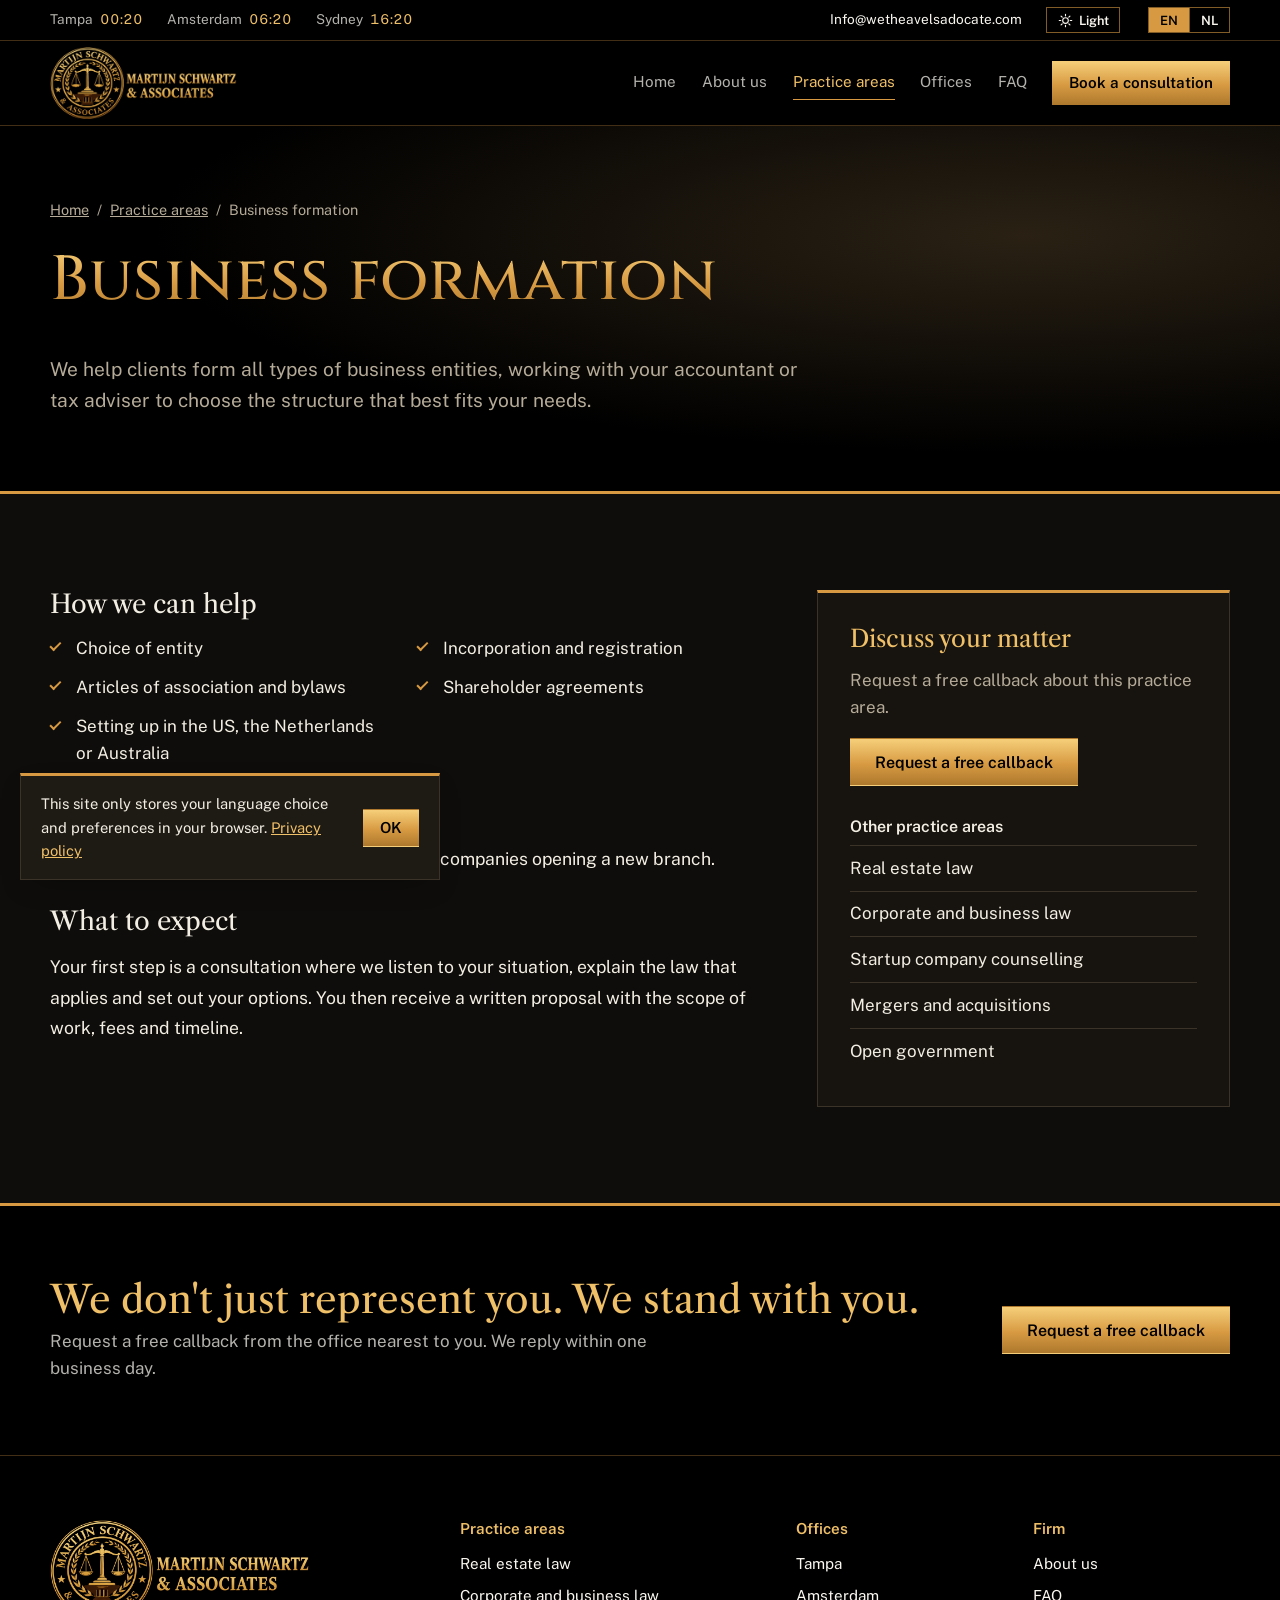
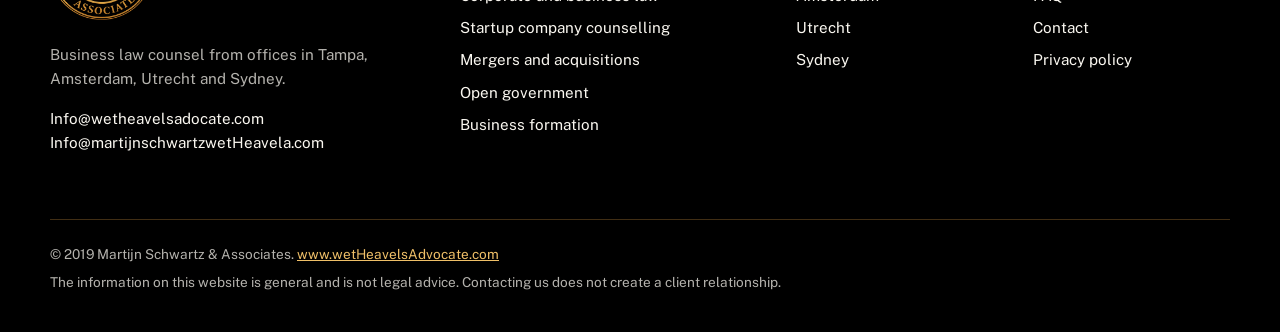
==== business-formation.html @ 4ee85efc "Add files via upload" ====
<!DOCTYPE html>
<html lang="en" data-title-en="Business formation | Martijn Schwartz &amp; Associates" data-title-nl="Oprichting van ondernemingen | Martijn Schwartz &amp; Associates">
<head>
  <meta charset="UTF-8">
  <meta name="viewport" content="width=device-width, initial-scale=1">
  <title>Business formation | Martijn Schwartz &amp; Associates</title>
  <meta name="description" content="Choosing and setting up the right type of business entity.">
  <link rel="icon" href="favicon.png" type="image/png">
  <link rel="preconnect" href="https://fonts.googleapis.com">
  <link rel="preconnect" href="https://fonts.gstatic.com" crossorigin>
  <link href="https://fonts.googleapis.com/css2?family=Cinzel:wght@500;600&family=Libre+Caslon+Text:ital,wght@0,400;0,700;1,400&family=Public+Sans:wght@400;500;600&display=swap" rel="stylesheet">
  <link rel="stylesheet" href="styles.css">
  <script>try{var th=localStorage.getItem("msa-theme");document.documentElement.setAttribute("data-theme",th==="light"?"light":"dark");}catch(e){document.documentElement.setAttribute("data-theme","dark");}</script>
</head>
<body>
<a class="skip-link" href="#main" data-nl="Naar de inhoud">Skip to content</a>
<div class="topbar">
  <div class="wrap topbar-inner">
    <span class="tb-clock">Tampa <span class="tb-time" data-tz="America/New_York"></span></span>
    <span class="tb-clock">Amsterdam <span class="tb-time" data-tz="Europe/Amsterdam"></span></span>
    <span class="tb-clock">Sydney <span class="tb-time" data-tz="Australia/Sydney"></span></span>
    <a href="mailto:Info@wetheavelsadocate.com" class="tb-mail">Info@wetheavelsadocate.com</a>
    <button type="button" class="theme-toggle" aria-pressed="false" data-nl-aria="Lichte of donkere weergave" aria-label="Light or dark theme">
      <svg class="ic-sun" viewBox="0 0 24 24" aria-hidden="true"><circle cx="12" cy="12" r="4.5"/><path d="M12 2v2.5M12 19.5V22M2 12h2.5M19.5 12H22M4.9 4.9l1.8 1.8M17.3 17.3l1.8 1.8M4.9 19.1l1.8-1.8M17.3 6.7l1.8-1.8"/></svg>
      <svg class="ic-moon" viewBox="0 0 24 24" aria-hidden="true"><path d="M20 14.5A8 8 0 1 1 9.5 4a6.5 6.5 0 0 0 10.5 10.5z"/></svg>
      <span class="theme-label">Light</span>
    </button>
    <div class="lang-switch" role="group" aria-label="Language / Taal">
      <button type="button" data-lang="en" aria-pressed="true" lang="en">EN</button>
      <button type="button" data-lang="nl" aria-pressed="false" lang="nl">NL</button>
    </div>
  </div>
</div>
<header class="site-header">
  <div class="wrap header-inner">
    <a href="index.html" class="brand" aria-label="Martijn Schwartz &amp; Associates, home">
      <img src="logo.png" alt="Martijn Schwartz &amp; Associates" width="900" height="346">
    </a>
    <button class="nav-toggle" aria-expanded="false" aria-controls="site-nav" data-nl="Menu">Menu</button>
    <nav id="site-nav" class="site-nav" aria-label="Main">
      <a href="index.html" data-nl="Home">Home</a><a href="about.html" data-nl="Over ons">About us</a><a href="practice-areas.html" aria-current="page" data-nl="Rechtsgebieden">Practice areas</a><a href="offices.html" data-nl="Kantoren">Offices</a><a href="faq.html" data-nl="Veelgestelde vragen">FAQ</a>
      <a href="contact.html" class="nav-cta" data-nl="Afspraak maken">Book a consultation</a>
    </nav>
  </div>
</header>
<main id="main">
<section class="page-hero">
  <div class="wrap">
    <nav class="crumbs" aria-label="Breadcrumb"><a href="index.html" data-nl="Home">Home</a><span aria-hidden="true">/</span><a href="practice-areas.html" data-nl="Rechtsgebieden">Practice areas</a><span aria-hidden="true">/</span><span aria-current="page" data-nl="Oprichting van ondernemingen">Business formation</span></nav>
    <h1 data-nl="Oprichting van ondernemingen">Business formation</h1>
    <p class="hero-lead" data-nl="Wij helpen bij het oprichten van alle soorten rechtsvormen en werken samen met uw accountant of belastingadviseur om de structuur te kiezen die het best bij u past.">We help clients form all types of business entities, working with your accountant or tax adviser to choose the structure that best fits your needs.</p>
  </div>
</section>

<section class="section">
  <div class="wrap detail-grid">
    <div class="prose">
      <h2 data-nl="Waarmee wij helpen">How we can help</h2>
      <ul class="check-list"><li><span data-nl="Keuze van de rechtsvorm">Choice of entity</span></li><li><span data-nl="Oprichting en inschrijving">Incorporation and registration</span></li><li><span data-nl="Statuten en reglementen">Articles of association and bylaws</span></li><li><span data-nl="Aandeelhoudersovereenkomsten">Shareholder agreements</span></li><li><span data-nl="Vestiging in de VS, Nederland of Australië">Setting up in the US, the Netherlands or Australia</span></li></ul>
      <h2 data-nl="Voor wie wij werken">Who we act for</h2>
      <p data-nl="Ondernemers, groeiende bedrijven en buitenlandse ondernemingen die een vestiging openen.">Entrepreneurs, growing businesses and foreign companies opening a new branch.</p>
      <h2 data-nl="Wat u kunt verwachten">What to expect</h2>
      <p data-nl="De eerste stap is een kennismakingsgesprek waarin wij naar uw situatie luisteren, de toepasselijke regels uitleggen en uw mogelijkheden schetsen. Daarna ontvangt u een schriftelijk voorstel met de werkzaamheden, het honorarium en de planning.">Your first step is a consultation where we listen to your situation, explain the law that applies and set out your options. You then receive a written proposal with the scope of work, fees and timeline.</p>
    </div>
    <aside class="side-card">
      <h2 data-nl="Bespreek uw zaak">Discuss your matter</h2>
      <p data-nl="Vraag een gratis terugbelverzoek aan over dit rechtsgebied.">Request a free callback about this practice area.</p>
      <a href="contact.html?area=business-formation" class="btn btn-gold" data-nl="Gratis terugbelverzoek">Request a free callback</a>
      <h3 data-nl="Andere rechtsgebieden">Other practice areas</h3>
      <ul class="side-links"><li><a href="real-estate.html" data-nl="Vastgoedrecht">Real estate law</a></li><li><a href="corporate-business.html" data-nl="Ondernemingsrecht">Corporate and business law</a></li><li><a href="startup-counseling.html" data-nl="Advies voor startups">Startup company counselling</a></li><li><a href="mergers-acquisitions.html" data-nl="Fusies en overnames">Mergers and acquisitions</a></li><li><a href="open-government.html" data-nl="Openbaarheid van bestuur">Open government</a></li></ul>
    </aside>
  </div>
</section>
<section class="cta-band">
  <div class="wrap cta-inner">
    <div>
      <h2 data-nl="Wij vertegenwoordigen u niet alleen. Wij staan naast u.">We don't just represent you. We stand with you.</h2>
      <p data-nl="Vraag een gratis terugbelverzoek aan bij het kantoor bij u in de buurt. Wij reageren binnen één werkdag.">Request a free callback from the office nearest to you. We reply within one business day.</p>
    </div>
    <a href="contact.html" class="btn btn-gold" data-nl="Gratis terugbelverzoek">Request a free callback</a>
  </div>
</section>
</main>
<footer class="site-footer">
  <div class="wrap footer-grid">
    <div class="footer-brand">
      <a href="index.html"><img src="logo.png" alt="Martijn Schwartz &amp; Associates" width="900" height="346" loading="lazy"></a>
      <p data-nl="Juridisch advies voor ondernemers vanuit kantoren in Tampa, Amsterdam, Utrecht en Sydney.">Business law counsel from offices in Tampa, Amsterdam, Utrecht and Sydney.</p>
      <p><a href="mailto:Info@wetheavelsadocate.com">Info@wetheavelsadocate.com</a><br><a href="mailto:Info@martijnschwartzwetHeavela.com">Info@martijnschwartzwetHeavela.com</a></p>
    </div>
    <div>
      <h2 class="footer-h" data-nl="Rechtsgebieden">Practice areas</h2>
      <ul><li><a href="real-estate.html" data-nl="Vastgoedrecht">Real estate law</a></li><li><a href="corporate-business.html" data-nl="Ondernemingsrecht">Corporate and business law</a></li><li><a href="startup-counseling.html" data-nl="Advies voor startups">Startup company counselling</a></li><li><a href="mergers-acquisitions.html" data-nl="Fusies en overnames">Mergers and acquisitions</a></li><li><a href="open-government.html" data-nl="Openbaarheid van bestuur">Open government</a></li><li><a href="business-formation.html" data-nl="Oprichting van ondernemingen">Business formation</a></li></ul>
    </div>
    <div>
      <h2 class="footer-h" data-nl="Kantoren">Offices</h2>
      <ul><li><a href="offices.html#tampa">Tampa</a></li><li><a href="offices.html#amsterdam">Amsterdam</a></li><li><a href="offices.html#utrecht">Utrecht</a></li><li><a href="offices.html#sydney">Sydney</a></li></ul>
    </div>
    <div>
      <h2 class="footer-h" data-nl="Kantoor">Firm</h2>
      <ul>
        <li><a href="about.html" data-nl="Over ons">About us</a></li>
        <li><a href="faq.html" data-nl="Veelgestelde vragen">FAQ</a></li>
        <li><a href="contact.html" data-nl="Contact">Contact</a></li>
        <li><a href="privacy.html" data-nl="Privacybeleid">Privacy policy</a></li>
      </ul>
    </div>
  </div>
  <div class="wrap footer-base">
    <p>&copy; 2019 Martijn Schwartz &amp; Associates. <a href="https://www.wetHeavelsAdvocate.com">www.wetHeavelsAdvocate.com</a></p>
    <p data-nl="De informatie op deze website is algemeen van aard en geen juridisch advies. Contact met ons opnemen schept nog geen cliëntrelatie.">The information on this website is general and is not legal advice. Contacting us does not create a client relationship.</p>
  </div>
</footer>
<button class="to-top" aria-label="Back to top" data-nl-aria="Terug naar boven" hidden>&uarr;</button>
<div class="cookie" role="region" aria-label="Cookie notice" hidden>
  <p><span data-nl="Deze site bewaart alleen uw taalkeuze en voorkeuren in uw browser.">This site only stores your language choice and preferences in your browser.</span> <a href="privacy.html" data-nl="Privacybeleid">Privacy policy</a></p>
  <button class="btn btn-gold btn-small" data-cookie-ok>OK</button>
</div>
<script src="script.js"></script>
</body>
</html>
---- styles.css ----
/* Martijn Schwartz & Associates - styles (colours taken from the firm's logo) */
:root {
  --black: #000000;
  --coal: #14120e;
  --coal-2: #221e17;
  --gold: #d79a42;
  --gold-light: #f0c068;
  --gold-deep: #ad782d;
  --ivory: #faf7f0;
  --sand: #f1ebdf;
  --line: #e2d9c7;
  --ink: #1c1a16;
  --muted: #625b4f;
  --error: #b3382c;
  --gold-grad: linear-gradient(180deg, #f6cf7a 0%, #d79a42 55%, #ad782d 100%);
  --display: "Cinzel", "Trajan Pro", Georgia, serif;
  --serif: "Libre Caslon Text", Georgia, "Times New Roman", serif;
  --sans: "Public Sans", "Helvetica Neue", Arial, sans-serif;
  --wrap: 1180px;
}

/* ---------- THEMES ----------
   Dark is the default. The sun/moon button switches to light.
   Change colours for each theme here. */
:root, [data-theme="dark"] {
  --bg: #0e0d0b;
  --bg-alt: #17140f;
  --surface: #1e1a14;
  --surface-hover: #262118;
  --text: #f3eee3;
  --text-muted: #b5ab98;
  --border: #3b3328;
  --chrome: #000000;
  --chrome-text: #faf7f0;
  --chrome-muted: rgba(250,247,240,0.72);
  --chrome-border: rgba(215,154,66,0.3);
  --link: #f0c068;
  --heading-accent: #f0c068;
  --title-grad: linear-gradient(180deg, #f6cf7a 0%, #d79a42 55%, #ad782d 100%);
  --hero-bg: radial-gradient(ellipse at 80% 30%, #2a2114 0%, #000 60%);
  --shadow: 0 18px 40px -20px rgba(0,0,0,0.9);
  color-scheme: dark;
}
[data-theme="light"] {
  --bg: #ffffff;
  --bg-alt: #f7f3eb;
  --surface: #ffffff;
  --surface-hover: #fbf7ef;
  --text: #1c1a16;
  --text-muted: #5f584c;
  --border: #e5ddcc;
  --chrome: #ffffff;
  --chrome-text: #1c1a16;
  --chrome-muted: #5f584c;
  --chrome-border: #e5ddcc;
  --link: #94641f;
  --heading-accent: #94641f;
  --title-grad: linear-gradient(180deg, #c78a32 0%, #a8742a 50%, #7c5419 100%);
  --hero-bg: radial-gradient(ellipse at 80% 30%, #fbf1de 0%, #ffffff 60%);
  --shadow: 0 18px 40px -22px rgba(60,40,10,0.35);
  color-scheme: light;
}

*, *::before, *::after { box-sizing: border-box; }
html { scroll-behavior: smooth; scroll-padding-top: 110px; }
@media (prefers-reduced-motion: reduce) { html { scroll-behavior: auto; } *, *::before, *::after { transition: none !important; animation: none !important; } }

body { margin: 0; font-family: var(--sans); font-size: 1.0625rem; line-height: 1.6; color: var(--text); background: var(--bg); transition: background-color 0.25s, color 0.25s; }
h1, h2, h3 { font-family: var(--serif); font-weight: 400; line-height: 1.15; margin: 0 0 0.6em; }
h1 { font-family: var(--display); font-weight: 500; font-size: clamp(2.2rem, 5vw, 3.9rem); letter-spacing: 0.01em; max-width: 20ch; }
h2 { font-size: clamp(1.7rem, 3.2vw, 2.4rem); }
h3 { font-size: 1.3rem; }
p { margin: 0 0 1em; max-width: 64ch; }
a { color: inherit; }
img, iframe { max-width: 100%; }
:focus-visible { outline: 2px solid var(--gold); outline-offset: 3px; }
.muted { color: var(--text-muted); }
.wrap { width: min(100% - 2.5rem, var(--wrap)); margin-inline: auto; }
.narrow { max-width: 760px; }

.skip-link { position: absolute; left: 1rem; top: -100px; background: var(--gold); color: var(--black); padding: 0.6rem 1rem; z-index: 100; }
.skip-link:focus { top: 0.5rem; }

/* Top bar */
.topbar { background: var(--chrome); color: var(--chrome-muted); font-size: 0.85rem; border-bottom: 1px solid var(--chrome-border); }
.topbar-inner { display: flex; gap: 1.5rem; align-items: center; min-height: 40px; flex-wrap: wrap; }
.tb-time { color: var(--link); font-variant-numeric: tabular-nums; margin-left: 0.25rem; }
.tb-mail { margin-left: auto; color: var(--chrome-text); text-decoration: none; }
.tb-mail:hover { color: var(--link); }

.lang-switch { display: inline-flex; border: 1px solid rgba(215,154,66,0.6); }
.lang-switch button { font: 600 0.8rem var(--sans); letter-spacing: 0.04em; background: none; border: 0; color: var(--chrome-text); padding: 0.3rem 0.65rem; cursor: pointer; }
.lang-switch button + button { border-left: 1px solid rgba(215,154,66,0.6); }
.lang-switch button[aria-pressed="true"] { background: var(--gold); color: var(--black); }
.lang-switch button:not([aria-pressed="true"]):hover { color: var(--link); }

/* Header */
.site-header { position: sticky; top: 0; z-index: 20; background: var(--chrome); border-bottom: 1px solid var(--chrome-border); transition: box-shadow 0.2s; }
.site-header.is-scrolled { box-shadow: 0 8px 22px -14px rgba(0,0,0,0.8); }
.header-inner { display: flex; align-items: center; justify-content: space-between; min-height: 84px; gap: 1rem; }
.brand { display: block; line-height: 0; }
.brand img { height: 72px; width: auto; }

.site-nav { display: flex; align-items: center; gap: 1.6rem; }
.site-nav a { text-decoration: none; font-size: 0.95rem; color: var(--chrome-muted); padding: 0.3rem 0; border-bottom: 1px solid transparent; }
.site-nav a:hover { color: var(--link); }
.site-nav a[aria-current="page"] { color: var(--link); border-bottom-color: var(--gold); }
.site-nav .nav-cta { background: var(--gold-grad); color: var(--black); font-weight: 600; padding: 0.6rem 1.05rem; border: 0; }
.site-nav .nav-cta:hover, .site-nav .nav-cta[aria-current="page"] { color: var(--black); filter: brightness(1.08); }
.nav-toggle { display: none; font: inherit; font-size: 0.95rem; background: none; border: 1px solid var(--gold); color: var(--link); padding: 0.4rem 0.9rem; cursor: pointer; }

/* Buttons */
.btn { display: inline-block; font: 600 1rem var(--sans); padding: 0.85rem 1.5rem; text-decoration: none; border: 1px solid transparent; cursor: pointer; text-align: center; transition: filter 0.15s, background-color 0.15s, color 0.15s; }
.btn-small { padding: 0.6rem 1rem; font-size: 0.95rem; }
.btn-gold { background: var(--gold-grad); color: var(--black); }
.btn-gold:hover { filter: brightness(1.08); }
.btn-gold:disabled { opacity: 0.6; cursor: wait; }
.btn-dark { background: var(--text); color: var(--bg); }
.btn-dark:hover { opacity: 0.88; }
.btn-outline { border-color: var(--text); color: var(--text); }
.btn-outline:hover { background: var(--text); color: var(--bg); }
.btn-outline-light { border-color: var(--gold); color: var(--link); }
.btn-outline-light:hover { background: rgba(215,154,66,0.12); }
.text-link { color: var(--link); font-weight: 600; text-decoration-color: var(--gold); text-underline-offset: 4px; }
.text-btn { font: inherit; font-size: 0.95rem; background: none; border: 0; padding: 0; color: var(--link); text-decoration: underline; text-underline-offset: 4px; cursor: pointer; }

/* Home hero */
.hero { background: var(--hero-bg); color: var(--text); padding: clamp(3.5rem, 8vw, 6rem) 0 0; overflow: hidden; }
.hero-grid { display: grid; grid-template-columns: 1.5fr 1fr; gap: 3rem; align-items: center; }
.hero h1 { background: var(--title-grad); -webkit-background-clip: text; background-clip: text; color: transparent; }
.hero-lead { font-size: 1.2rem; color: var(--text-muted); margin-top: 1.2rem; }
.hero-actions { display: flex; flex-wrap: wrap; gap: 0.9rem; margin-top: 2rem; }
.hero-media { position: relative; margin: 0; justify-self: end; width: 100%; max-width: 420px; }
.hero-media::before { content: ""; position: absolute; inset: 18px -18px -18px 18px; border: 1px solid var(--gold); z-index: 0; }
.hero-photo { position: relative; z-index: 1; display: block; width: 100%; height: auto; aspect-ratio: 760 / 915; object-fit: cover; box-shadow: var(--shadow); }
.hero-seal { position: absolute; z-index: 2; left: -48px; bottom: 36px; width: 120px; height: auto; border-radius: 50%; background: #000; padding: 6px; box-shadow: var(--shadow); animation: seal-in 1.2s ease-out 0.2s both; }
@keyframes seal-in { from { opacity: 0; transform: scale(0.85) rotate(-12deg); } to { opacity: 1; transform: none; } }

.theme-toggle { display: inline-flex; align-items: center; gap: 0.4rem; font: 600 0.8rem var(--sans); background: none; border: 1px solid rgba(215,154,66,0.6); color: var(--chrome-text); padding: 0.28rem 0.65rem; cursor: pointer; }
.theme-toggle:hover { color: var(--link); }
.theme-toggle svg { width: 15px; height: 15px; fill: none; stroke: currentColor; stroke-width: 1.8; stroke-linecap: round; }
.ic-moon { display: none; }
[data-theme="light"] .ic-sun { display: none; }
[data-theme="light"] .ic-moon { display: block; }
.lang-switch { margin-left: 0.25rem; }
.topbar, .site-header, .hero, .page-hero, .section, .cta-band, .site-footer, .pa-grid li, .side-card, .contact-side { transition: background-color 0.25s, color 0.25s, border-color 0.25s; }

.clocks { list-style: none; padding: 0; margin: clamp(3rem, 7vw, 4.5rem) 0 0; display: grid; grid-template-columns: repeat(3, 1fr); border-top: 1px solid var(--gold); }
.clock + .clock { border-left: 1px solid var(--border); }
.clock a { display: flex; flex-direction: column; gap: 0.25rem; padding: 1.4rem 1.5rem 2.5rem 0; text-decoration: none; }
.clock + .clock a { padding-left: 1.5rem; }
.clock a:hover .clock-city { color: var(--link); text-decoration: underline; }
.clock-city { font-size: 0.95rem; color: var(--text-muted); }
.clock-time { font-family: var(--display); font-size: clamp(2.4rem, 6vw, 4.4rem); line-height: 1; font-variant-numeric: tabular-nums; color: var(--heading-accent); }
.clock-status { font-size: 0.9rem; color: var(--text-muted); }
.clock-status.is-open { color: var(--link); font-weight: 600; }
.clock-status.is-open::before { content: ""; display: inline-block; width: 7px; height: 7px; border-radius: 50%; background: var(--gold); margin-right: 0.4rem; vertical-align: middle; }


/* Inner page hero */
.page-hero { background: var(--hero-bg); color: var(--text); padding: clamp(3rem, 7vw, 4.5rem) 0 clamp(2.5rem, 5vw, 3.5rem); border-bottom: 3px solid var(--gold); }
.page-hero h1 { background: var(--title-grad); -webkit-background-clip: text; background-clip: text; color: transparent; }
.crumbs { display: flex; flex-wrap: wrap; gap: 0.5rem; font-size: 0.9rem; color: var(--text-muted); margin-bottom: 1.5rem; }
.crumbs a { color: var(--text-muted); }
.crumbs a:hover { color: var(--link); }

/* Sections */
.section { padding: clamp(3.5rem, 8vw, 6rem) 0; }
.section-alt { background: var(--bg-alt); }
.section-dark { background: var(--bg-alt); border-block: 1px solid var(--border); }
.section-dark h2 { color: var(--heading-accent); }
.section-head { display: flex; justify-content: space-between; align-items: baseline; gap: 1rem; flex-wrap: wrap; margin-bottom: 1.5rem; }
.split { display: grid; grid-template-columns: 1fr 2fr; gap: 3rem; }
.prose p { font-size: 1.1rem; line-height: 1.75; }
.prose h2 { font-size: 1.6rem; margin-top: 2rem; }
.prose h2:first-child { margin-top: 0; }
.prose a:not(.text-link) { color: var(--link); text-underline-offset: 3px; }

/* Mission / vision / commitment */
.mvv { display: grid; grid-template-columns: repeat(3, 1fr); gap: 0; margin-top: 2rem; border-top: 1px solid var(--gold); }
.mvv-item { padding: 2rem 2rem 0.5rem 0; }
.mvv-item + .mvv-item { padding-left: 2rem; border-left: 1px solid var(--border); }
.mvv-item h3 { font-family: var(--display); font-size: 1.15rem; letter-spacing: 0.04em; color: var(--gold); }
.mvv-item p { color: var(--text-muted); line-height: 1.7; }

/* Steps (a real sequence) */
.steps { list-style: none; counter-reset: step; margin: 0; padding: 0; }
.steps li { counter-increment: step; position: relative; padding: 0 0 2rem 3.5rem; border-left: 1px solid var(--border); margin-left: 1rem; }
.steps li:last-child { border-left-color: transparent; padding-bottom: 0; }
.steps li::before { content: counter(step); position: absolute; left: -1rem; top: -0.15rem; width: 2rem; height: 2rem; display: grid; place-items: center; background: var(--gold-grad); border-radius: 50%; font-family: var(--display); color: #000; }
.steps h3 { margin-bottom: 0.3rem; }
.steps p { color: var(--text-muted); margin: 0; }

/* Practice grid */
.pa-grid { list-style: none; margin: 0; padding: 0; display: grid; grid-template-columns: repeat(3, 1fr); gap: 1px; background: var(--border); border: 1px solid var(--border); }
.pa-grid li { background: var(--bg); }
.section-alt .pa-grid li { background: var(--bg-alt); }
.pa-grid a { display: flex; flex-direction: column; gap: 0.5rem; height: 100%; padding: 1.75rem 1.5rem 2rem; text-decoration: none; border-top: 3px solid transparent; transition: background-color 0.15s, border-color 0.15s; }
.pa-grid a:hover { background: var(--surface-hover); border-top-color: var(--gold); }
.pa-name { font-family: var(--serif); font-size: 1.35rem; color: var(--text); }
.pa-desc { color: var(--text-muted); }
.pa-more { margin-top: auto; padding-top: 0.75rem; font-weight: 600; font-size: 0.95rem; color: var(--link); text-decoration: underline; text-underline-offset: 4px; }
.pa-grid li[hidden] { display: none; }
.filter { display: grid; gap: 0.4rem; max-width: 460px; margin-bottom: 2rem; }
.filter label { font-weight: 500; }
.empty { margin-top: 1.5rem; }
.empty a { color: var(--link); }

.reasons { display: grid; grid-template-columns: repeat(2, 1fr); gap: 2rem 2.5rem; }
.reasons h3 { margin-bottom: 0.3rem; }
.reasons p { color: var(--text-muted); margin: 0; }

/* Practice detail */
.detail-grid { display: grid; grid-template-columns: 1.7fr 1fr; gap: 4rem; align-items: start; }
.check-list { list-style: none; padding: 0; margin: 0 0 2rem; display: grid; grid-template-columns: repeat(2, 1fr); gap: 0.75rem 2rem; }
.check-list li { padding-left: 1.6rem; position: relative; }
.check-list li::before { content: ""; position: absolute; left: 0; top: 0.45em; width: 0.7rem; height: 0.4rem; border-left: 2px solid var(--gold); border-bottom: 2px solid var(--gold); transform: rotate(-45deg); }
.side-card { position: sticky; top: 110px; background: var(--bg-alt); color: var(--text); border: 1px solid var(--border); padding: 2rem; border-top: 3px solid var(--gold); }
.side-card h2 { font-size: 1.5rem; color: var(--heading-accent); }
.side-card p { color: var(--text-muted); }
.side-card h3 { font-size: 1rem; font-family: var(--sans); font-weight: 600; margin: 2rem 0 0.5rem; }
.side-links { list-style: none; padding: 0; margin: 0; }
.side-links li { border-top: 1px solid var(--border); }
.side-links a { display: block; padding: 0.55rem 0; text-decoration: none; color: var(--text); }
.side-links a:hover { color: var(--link); }

/* Offices */
.office-jump { display: flex; flex-wrap: wrap; gap: 0.5rem; margin-bottom: 2.5rem; }
.office-jump a { padding: 0.5rem 1rem; border: 1px solid var(--border); text-decoration: none; }
.office-jump a:hover { border-color: var(--gold); color: var(--link); }
.office-list { display: grid; gap: 3rem; }
.office-card { display: grid; grid-template-columns: 1fr 1.3fr; gap: 2.5rem; padding-top: 3rem; border-top: 1px solid var(--border); }
.office-card:first-child { border-top: 0; padding-top: 0; }
.office-card:target h2 { color: var(--link); }
.office-clock { color: var(--text-muted); font-size: 0.95rem; }
.clock-time-sm { font-variant-numeric: tabular-nums; color: var(--text); font-weight: 600; }
.office-card address { font-style: normal; font-size: 1.15rem; line-height: 1.7; margin-bottom: 1rem; }
.office-contacts { list-style: none; padding: 0; margin: 0 0 1rem; }
.office-contacts li + li { margin-top: 0.3rem; }
.office-contacts a, .phone-list a { font-weight: 600; color: var(--text); text-decoration-color: var(--gold); text-underline-offset: 4px; font-variant-numeric: tabular-nums; }
.office-hours { font-size: 0.95rem; color: var(--text-muted); }
.office-actions { display: flex; flex-wrap: wrap; gap: 0.6rem; margin-top: 1.25rem; }
.office-map { min-height: 300px; background: var(--bg-alt); border: 1px solid var(--border); }
.office-map iframe { width: 100%; height: 100%; min-height: 300px; border: 0; display: block; }

/* FAQ */
.faq-tools { display: flex; gap: 1.5rem; justify-content: flex-end; margin-bottom: 1rem; }
.faq-item { border-top: 1px solid var(--border); }
.faq-item:last-child { border-bottom: 1px solid var(--border); }
.faq-item summary { list-style: none; cursor: pointer; padding: 1.3rem 2.5rem 1.3rem 0; position: relative; font-family: var(--serif); font-size: 1.25rem; }
.faq-item summary::-webkit-details-marker { display: none; }
.faq-item summary::after { content: "+"; position: absolute; right: 0.25rem; top: 1.1rem; font-family: var(--sans); font-size: 1.5rem; color: var(--link); transition: transform 0.2s; }
.faq-item[open] summary::after { transform: rotate(45deg); }
.faq-body { padding: 0 0 1.3rem; color: var(--text-muted); }
.faq-body a, .faq-more a { color: var(--link); }
.faq-more { margin-top: 2rem; }

/* Forms */
input, select, textarea { font: inherit; color: var(--text); background: var(--surface); border: 1px solid var(--border); padding: 0.75rem 0.85rem; width: 100%; border-radius: 0; }
input:focus, select:focus, textarea:focus { border-color: var(--gold-deep); outline: 2px solid rgba(215,154,66,0.35); outline-offset: 0; }
textarea { resize: vertical; }
[aria-invalid="true"] { border-color: var(--error); }
.contact-grid { display: grid; grid-template-columns: 1.8fr 1fr; gap: 4rem; align-items: start; }
.booking-form fieldset { border: 0; padding: 0; margin: 0 0 2rem; }
.booking-form legend { font-family: var(--serif); font-size: 1.4rem; margin-bottom: 1rem; padding: 0; }
.field { display: grid; gap: 0.35rem; margin-bottom: 1rem; }
.field label { font-size: 0.95rem; font-weight: 500; }
.opt { font-weight: 400; color: var(--text-muted); }
.field-row { display: grid; grid-template-columns: repeat(2, 1fr); gap: 0 1.25rem; }
.field-row.three { grid-template-columns: repeat(3, 1fr); }
.err { color: var(--error); font-size: 0.9rem; margin: 0; }
.err:empty { display: none; }
.counter { font-size: 0.85rem; color: var(--text-muted); margin: 0; text-align: right; }
.hint { font-size: 0.9rem; color: var(--text-muted); margin: 0; }
.field.check { grid-template-columns: auto 1fr; align-items: start; gap: 0.75rem; }
.field.check input { width: 1.15rem; height: 1.15rem; margin-top: 0.25rem; accent-color: var(--gold-deep); }
.field.check label { font-weight: 400; }
.field.check a { color: var(--link); }
.form-foot { display: flex; flex-wrap: wrap; align-items: center; gap: 1rem 1.5rem; margin-top: 1rem; }
.form-status { margin: 0; font-size: 0.95rem; }
.form-status.is-error { color: var(--error); }
.hp { position: absolute; left: -9999px; }
.contact-side { background: var(--bg-alt); border: 1px solid var(--border); padding: 2rem; position: sticky; top: 110px; border-top: 3px solid var(--gold); }
.contact-side h2 { font-size: 1.5rem; }
.contact-side h3 { font-family: var(--sans); font-size: 1rem; font-weight: 600; margin: 1.5rem 0 0.5rem; }
.contact-side p a { color: var(--link); word-break: break-all; }
.phone-list { list-style: none; padding: 0; margin: 0 0 1.5rem; display: grid; gap: 0.9rem; }

/* CTA band */
.cta-band { background: var(--chrome); color: var(--chrome-text); padding: clamp(3rem, 7vw, 4.5rem) 0; border-top: 3px solid var(--gold); }
.cta-inner { display: flex; justify-content: space-between; align-items: center; gap: 2rem; flex-wrap: wrap; }
.cta-band h2 { color: var(--heading-accent); margin-bottom: 0.4rem; }
.cta-band p { color: var(--chrome-muted); margin: 0; }

/* Footer */
.site-footer { background: var(--chrome); color: var(--chrome-muted); padding: 4rem 0 2rem; font-size: 0.95rem; border-top: 1px solid var(--chrome-border); }
.footer-grid { display: grid; grid-template-columns: 1.5fr 1.2fr 0.8fr 0.8fr; gap: 2.5rem; }
.footer-brand img { width: 260px; height: auto; margin-bottom: 1rem; }
.footer-grid a { color: var(--chrome-text); text-decoration: none; word-break: break-word; }
.footer-grid a:hover { color: var(--link); text-decoration: underline; }
.footer-h { font-family: var(--sans); font-size: 0.95rem; font-weight: 600; color: var(--link); margin-bottom: 0.9rem; }
.footer-grid ul { list-style: none; padding: 0; margin: 0; display: grid; gap: 0.5rem; }
.footer-base { border-top: 1px solid var(--chrome-border); margin-top: 3rem; padding-top: 1.5rem; font-size: 0.85rem; }
.footer-base a { color: var(--link); }
.footer-base p { max-width: none; margin-bottom: 0.4rem; }

/* Back to top, cookie notice */
.to-top { position: fixed; right: 1.25rem; bottom: 1.25rem; width: 46px; height: 46px; background: var(--chrome); color: var(--link); border: 1px solid var(--gold); font-size: 1.2rem; cursor: pointer; z-index: 30; }
.to-top:hover { background: var(--gold); color: var(--black); }
.cookie { position: fixed; left: 1.25rem; bottom: 1.25rem; max-width: 420px; background: var(--surface); color: var(--text); border: 1px solid var(--border); border-top: 3px solid var(--gold); box-shadow: 0 10px 30px -15px rgba(0,0,0,0.5); padding: 1rem 1.25rem; display: flex; gap: 1rem; align-items: center; z-index: 40; font-size: 0.92rem; }
.cookie[hidden] { display: none; }
.cookie p { margin: 0; }
.cookie a { color: var(--link); }

/* Responsive */
@media (max-width: 1080px) {
  .site-nav { gap: 1.1rem; }
  .brand img { height: 54px; }
  .footer-grid { grid-template-columns: 1fr 1fr; }
  .pa-grid { grid-template-columns: repeat(2, 1fr); }
}
@media (max-width: 960px) {
  .nav-toggle { display: block; }
  .site-nav { display: none; position: absolute; top: 100%; left: 0; right: 0; flex-direction: column; align-items: stretch; gap: 0; background: var(--chrome); border-top: 1px solid var(--chrome-border); border-bottom: 1px solid var(--chrome-border); padding: 0.5rem 1.25rem 1.25rem; }
  .site-nav.is-open { display: flex; }
  .site-nav a { padding: 0.85rem 0; font-size: 1.05rem; border-bottom: 1px solid var(--chrome-border); }
  .site-nav .nav-cta { margin-top: 0.75rem; text-align: center; }
  .hero-grid, .split, .detail-grid, .contact-grid, .office-card { grid-template-columns: 1fr; gap: 2rem; }
  .hero-media { justify-self: start; max-width: 380px; margin: 0 18px 18px 0; }
  .hero-seal { left: auto; right: -10px; bottom: -10px; width: 96px; }
  .mvv { grid-template-columns: 1fr; }
  .mvv-item, .mvv-item + .mvv-item { padding: 1.5rem 0 0.5rem; border-left: 0; }
  .mvv-item + .mvv-item { border-top: 1px solid var(--border); }
  .side-card, .contact-side { position: static; }
  .tb-mail { display: none; }
  .theme-toggle { margin-left: auto; }
}
@media (max-width: 640px) {
  .brand img { height: 44px; }
  .header-inner { min-height: 70px; }
  .topbar-inner { gap: 0.8rem; font-size: 0.75rem; }
  .tb-clock:nth-child(3) { display: none; }
  .theme-label { display: none; }
  .clocks { grid-template-columns: 1fr; }
  .clock + .clock { border-left: 0; border-top: 1px solid var(--border); }
  .clock a, .clock + .clock a { padding: 1.1rem 0; flex-direction: row; flex-wrap: wrap; align-items: baseline; column-gap: 1rem; }
  .clock-city { width: 100%; }
  .clock-time { font-size: 2.4rem; }
  .pa-grid { grid-template-columns: 1fr; }
  .reasons, .check-list, .field-row, .field-row.three, .footer-grid { grid-template-columns: 1fr; }
  .cookie { right: 1.25rem; flex-direction: column; align-items: flex-start; }
  .to-top { bottom: 6rem; }
}
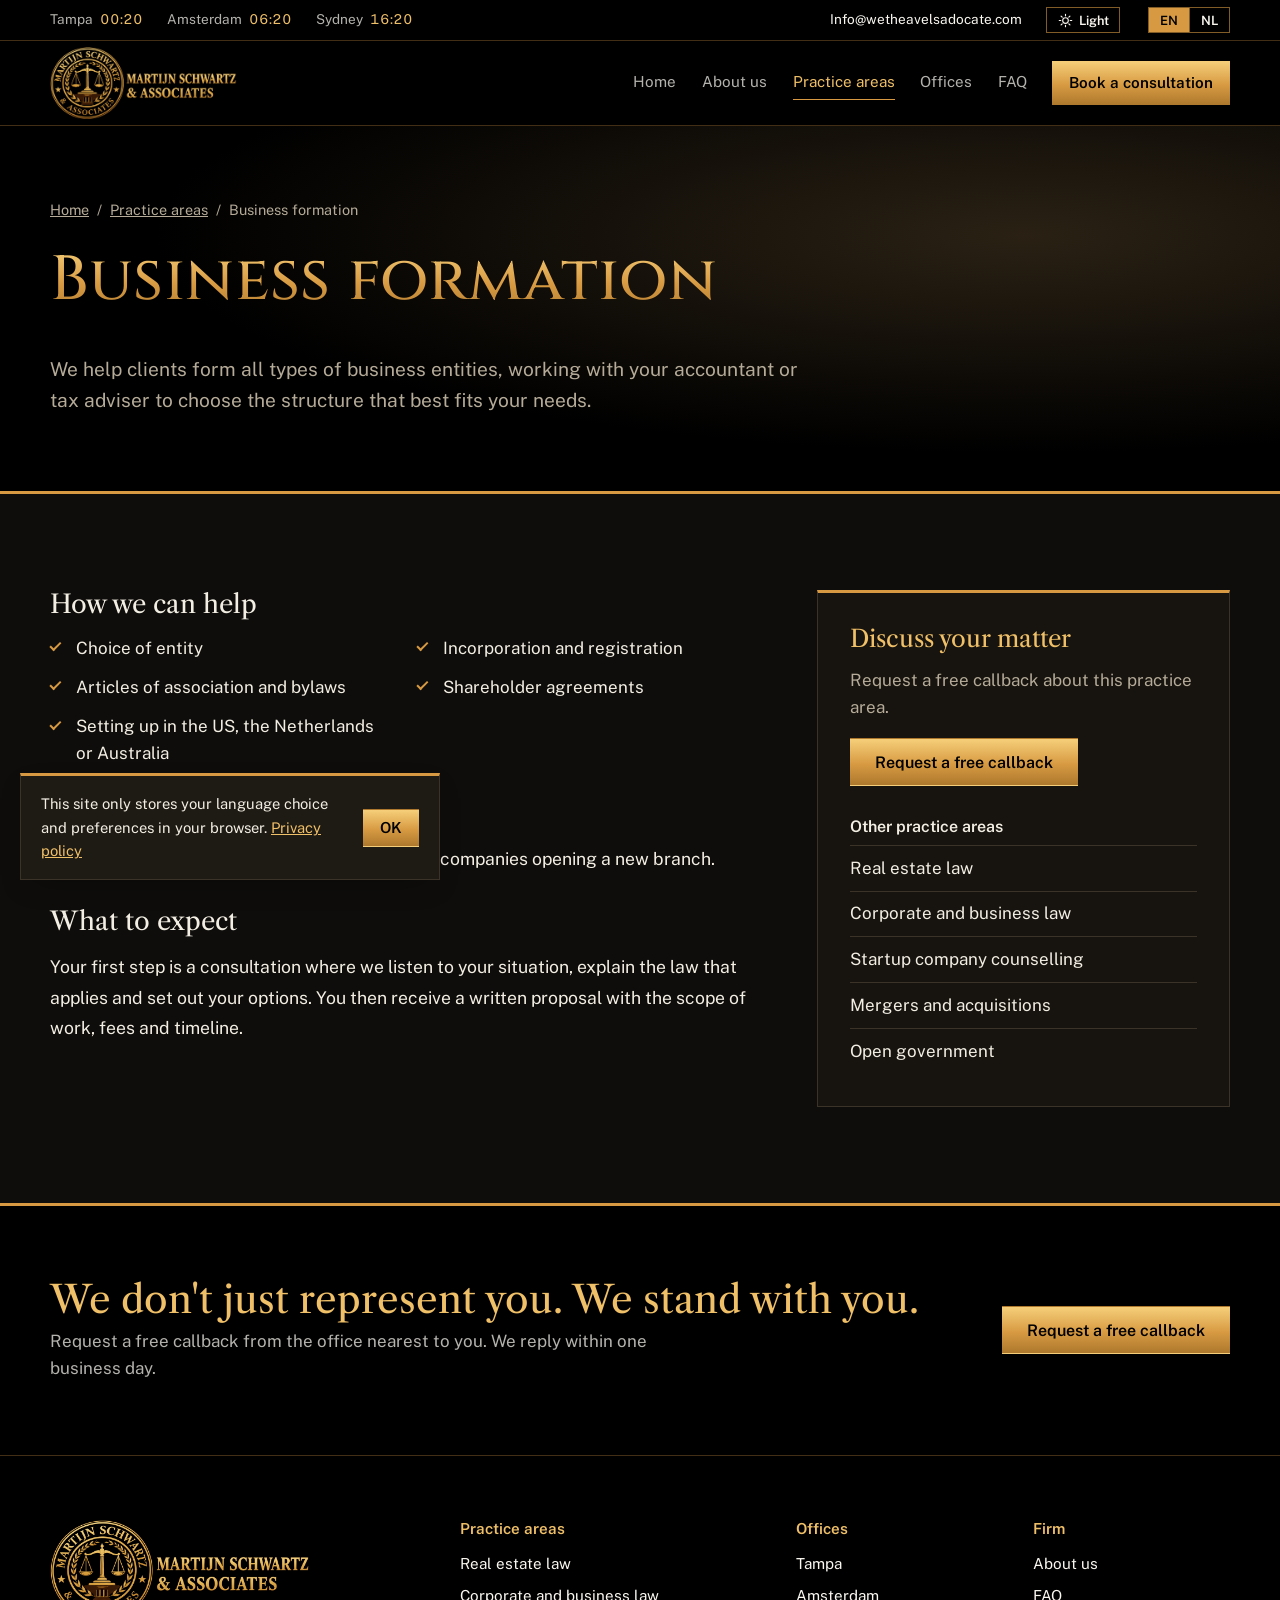
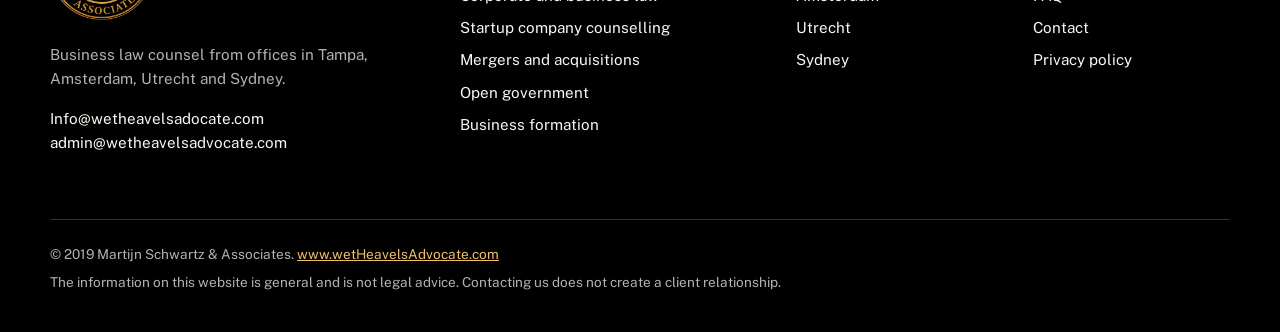
==== commit 7def05f5: "Update footer email address for contact" ====
--- a/business-formation.html
+++ b/business-formation.html
@@ -86,7 +86,7 @@
     <div class="footer-brand">
       <a href="index.html"><img src="logo.png" alt="Martijn Schwartz &amp; Associates" width="900" height="346" loading="lazy"></a>
       <p data-nl="Juridisch advies voor ondernemers vanuit kantoren in Tampa, Amsterdam, Utrecht en Sydney.">Business law counsel from offices in Tampa, Amsterdam, Utrecht and Sydney.</p>
-      <p><a href="mailto:Info@wetheavelsadocate.com">Info@wetheavelsadocate.com</a><br><a href="mailto:Info@martijnschwartzwetHeavela.com">Info@martijnschwartzwetHeavela.com</a></p>
+      <p><a href="mailto:Info@wetheavelsadocate.com">Info@wetheavelsadocate.com</a><br><a href="admin@wetheavelsadvocate.com">admin@wetheavelsadvocate.com</a></p>
     </div>
     <div>
       <h2 class="footer-h" data-nl="Rechtsgebieden">Practice areas</h2>
